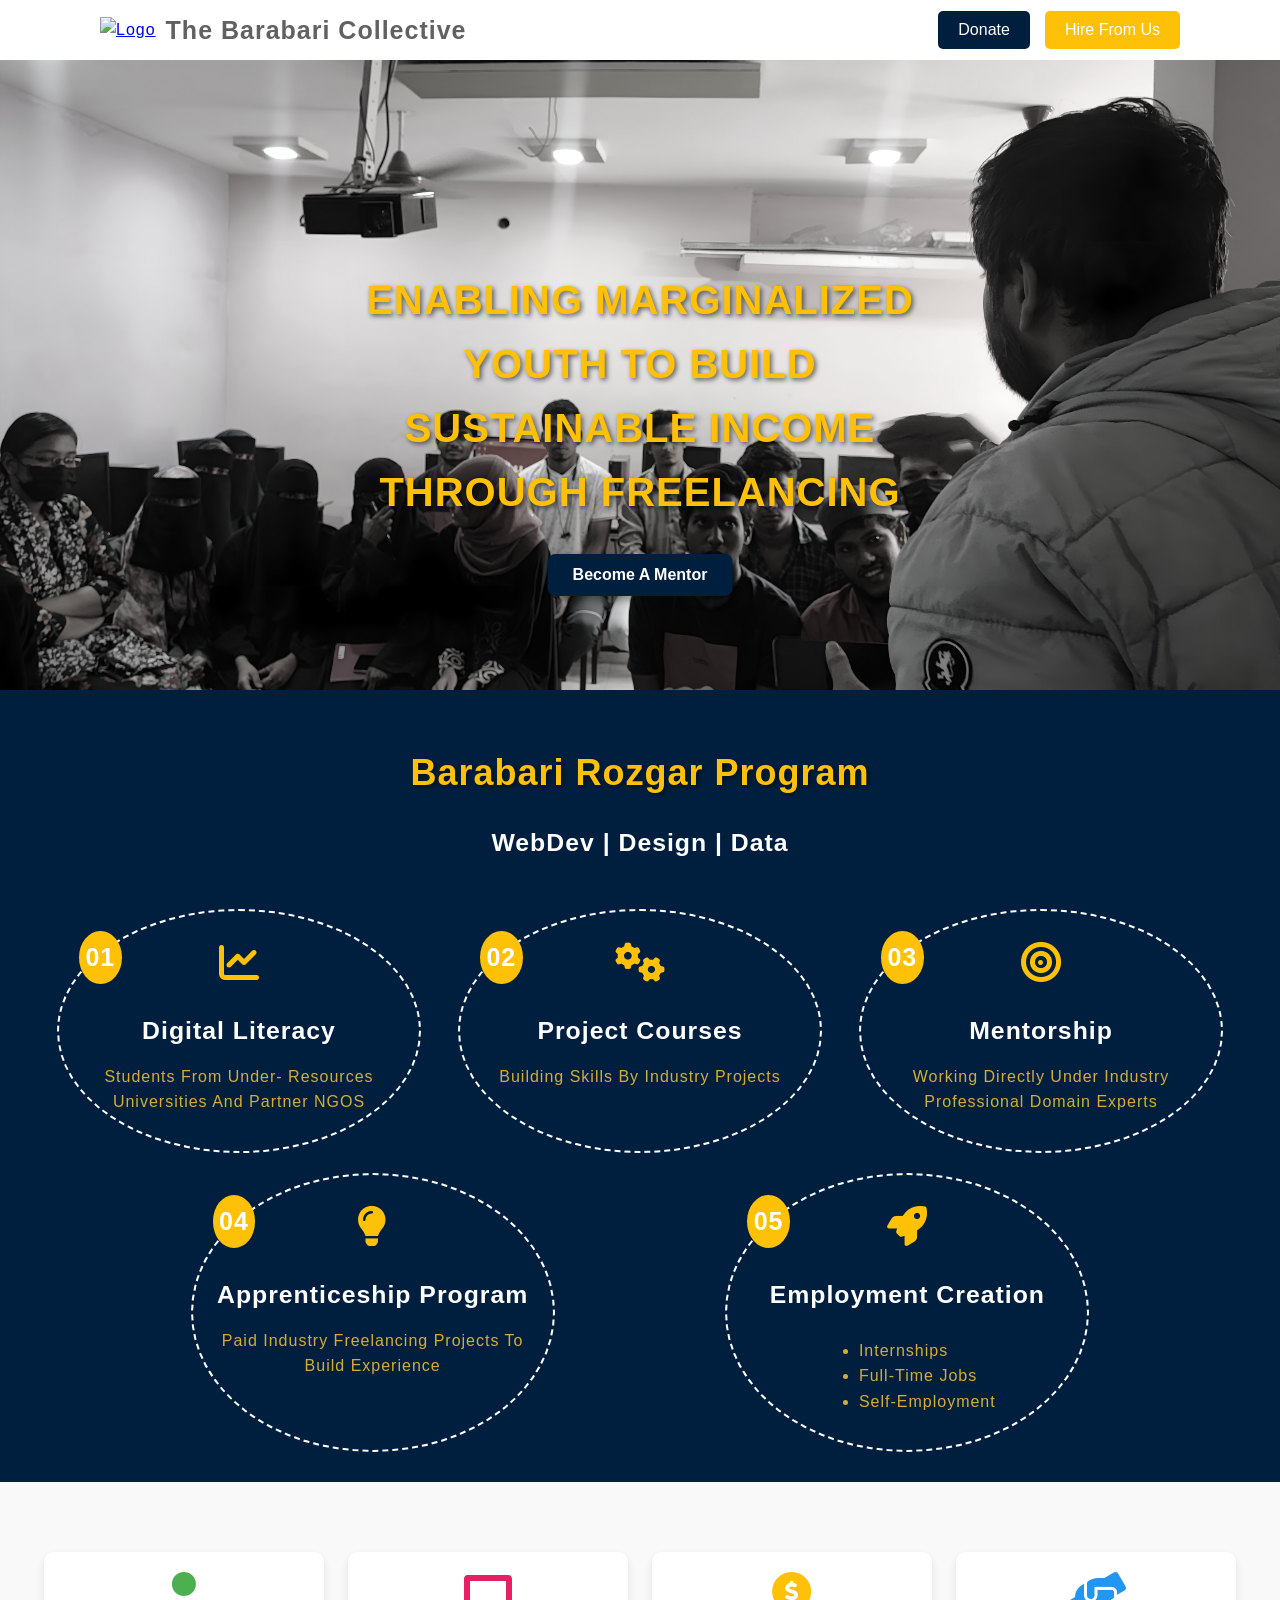
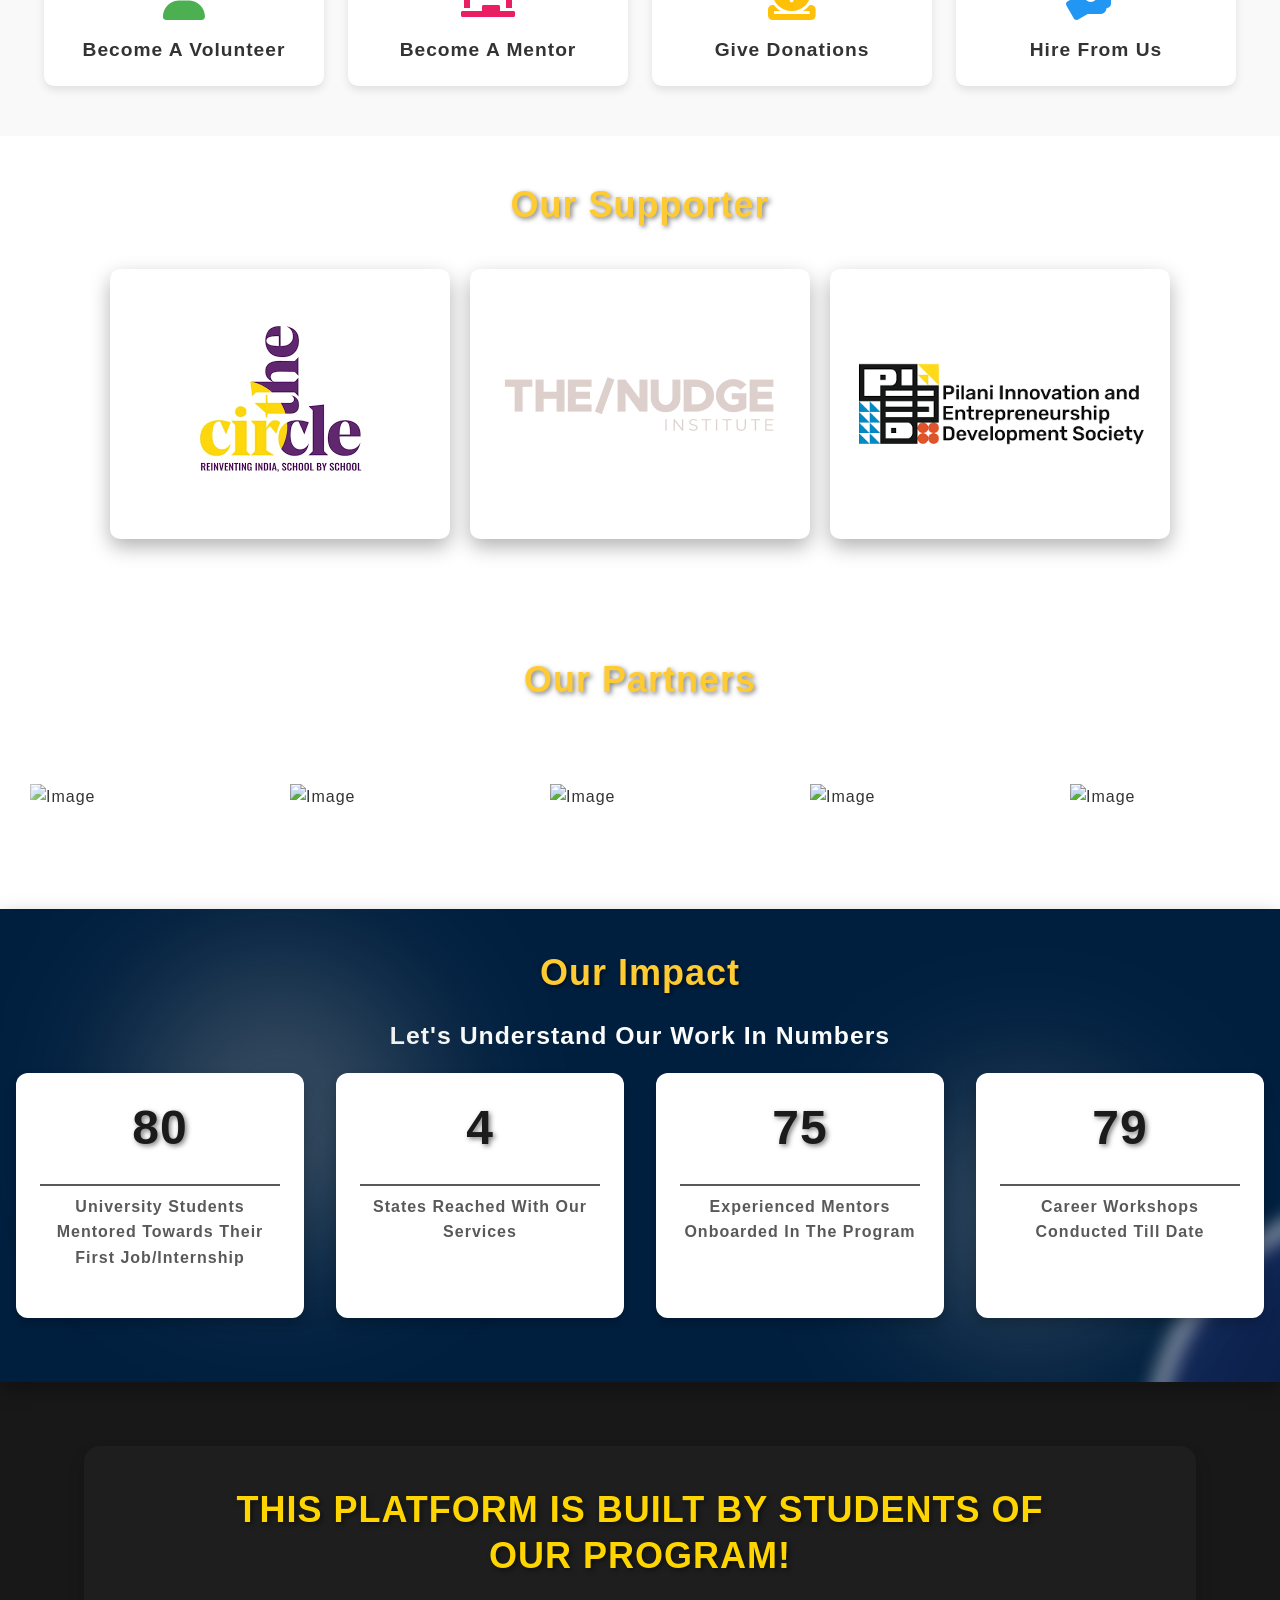
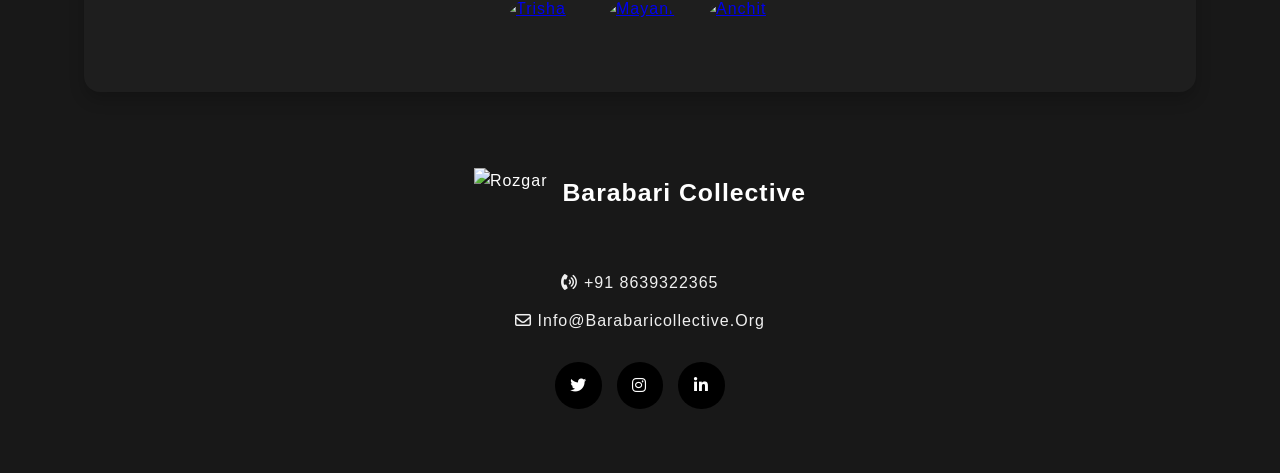
==== index.html @ 1113a0a9 "updating with new code" ====
<!DOCTYPE html>
<html lang="en">

<head>
    <meta charset="UTF-8">
    <meta name="viewport" content="width=device-width, initial-scale=1.0">
    <title>The Barabari Collective</title>

    <!-- CDN Start -->

    <!-- FontAwesome CDN for icons -->
    <link rel="stylesheet" href="https://cdnjs.cloudflare.com/ajax/libs/font-awesome/6.0.0-beta3/css/all.min.css">

    <!-- CDN End -->

    <!-- frameWork Start -->
    <!-- frameWork End -->


    <link rel="stylesheet" href="./assets/css/style.css">



</head>

<body>

    <!------------- Navbar Start  -------------->

    <nav class="navbar">
        <!-- Logo and Company Name -->
        <div class="logo">
            <a href="file:///C:/Users/Lokesh/Downloads/Barabari/index.html"><img src="./assets/images/barabari_logo.png" alt="Logo"></a>
            <span class="company-name"><a href="file:///C:/Users/Lokesh/Downloads/Barabari/index.html">The Barabari Collective</a></span>
        </div>

        <!-- Toggle button for small screens -->
        <div class="navbar-toggle" id="navbarToggle" onclick="toggleMenu()">
            <i class="fas fa-bars"></i> <!-- Hamburger icon -->
        </div>

        <!-- Navbar Buttons -->
        <div class="navbar-buttons" id="navbarButtons">
            <button class="button btn-login"><a href="https://forms.gle/WcF55jH3LvK93GTs9">Donate</a></button>
            <button class="button btn-signup"><a href="services.html">Hire From Us</a></button>
        </div>
    </nav>

    <!------------- Navbar End  -------------->

    <!------------- Hero Section Start ---------->

    <div class="slider-container" id="slider-container">
        <!-- Overlay Element -->
        <div class="image-overlay"></div>

        <!-- Image Track -->
        <div class="image-track" id="image-track"></div>

        <!-- Slide Caption -->
        <div class="slide-caption" id="slide-caption"></div>

        <!-- Center Button -->
        <div class="button-container">
            <button class="center-btn">
                <a
                    href="https://docs.google.com/forms/d/e/1FAIpQLSegstDSVi8lFRdljM6PKb6Ee10MjGZr2EP8B2dDYrRW8tMNpg/viewform">
                    Become A Mentor
                </a>
            </button>
        </div>
    </div>

    <!------------- Hero Section End ---------->

    <!------------- Funnel Animation Start ------------>

    <section class="funnel">
        <h1>Barabari Rozgar Program</h1>
        <h2 class="main-heading2">WebDev | Design | Data</h2>

        <div class="funnel-funnel-cards">
            <!-- Card 1 -->
            <div class="funnel-card">
                <div class="funnel-count">01</div>
                <div class="funnel-icon">
                    <i class="fas fa-chart-line"></i>
                </div>
                <h2>Digital Literacy</h2>
                <p>Students from under- resources universities and partner NGOS</p>
            </div>

            <!-- Card 2 -->
            <div class="funnel-card">
                <div class="funnel-count">02</div>
                <div class="funnel-icon">
                    <i class="fas fa-cogs"></i>
                </div>
                <h2>Project Courses</h2>
                <p>Building skills by industry projects</p>
            </div>

            <!-- Card 3 -->
            <div class="funnel-card">
                <div class="funnel-count">03</div>
                <div class="funnel-icon">
                    <i class="fas fa-bullseye"></i>
                </div>
                <h2>Mentorship</h2>
                <p>Working directly under industry professional domain experts</p>
            </div>

            <!-- Card 4 -->
            <div class="funnel-card">
                <div class="funnel-count">04</div>
                <div class="funnel-icon">
                    <i class="fas fa-lightbulb"></i>
                </div>
                <h2>Apprenticeship Program</h2>
                <p>Paid industry freelancing projects to build experience</p>
            </div>

            <!-- Card 5 -->
            <div class="funnel-card">
                <div class="funnel-count">05</div>
                <div class="funnel-icon">
                    <i class="fas fa-rocket"></i>
                </div>
                <h2>Employment Creation</h2>
                <div class="funnel-list">
                    <ul>
                        <li>Internships</li>
                        <li>Full-Time Jobs</li>
                        <li>Self-Employment</li>
                    </ul>
                </div>
            </div>
        </div>
    </section>

    <!------------- Funnel Animation End ------------>

    <!------------- Join Us Starts ------------>

    <div class="join-us">
        <div class="join-container">
            <div class="join-row">
                <div class="join-column">
                    <a href="https://forms.gle/7bn7XQfz3PzmRCae8">
                        <div class="join-qcard">
                            <i class="fas fa-user volunteer-icon"></i>
                            <p>Become a Volunteer</p>
                        </div>
                    </a>
                </div>
                <div class="join-column">
                    <a href="https://forms.gle/KGMW8KVSeTxM3pPs7">
                        <div class="join-qcard">
                            <i class="fas fa-chalkboard mentor-icon"></i>
                            <p>Become a Mentor</p>
                        </div>
                    </a>
                </div>
                <div class="join-column">
                    <a href="https://forms.gle/WcF55jH3LvK93GTs9">
                        <div class="join-qcard">
                            <i class="fas fa-donate donate-icon"></i>
                            <p>Give Donations</p>
                        </div>
                    </a>
                </div>
                <div class="join-column">
                    <a href="services.html">
                        <div class="join-qcard">
                            <i class="fas fa-hands-helping hire-icon"></i>
                            <p>Hire From Us</p>
                        </div>
                    </a>
                </div>
            </div>
        </div>
    </div>

    <!------------- Join Us End ------------>

    <!------------- Our Supported Start ------------>

    <section class="Supportive">
        <h1>Our Supporter</h1>
        <div class="Supportive-card-container">
            <div class="Supportive-card">
                <img src="./assets/images/the circle.png" alt="Technology 1">
            </div>
            <div class="Supportive-card">
                <img src="./assets/images/the nudge.png" alt="Technology 2">
            </div>
            <div class="Supportive-card">
                <img src="./assets/images/pilani.png" alt="Technology 3">
            </div>
        </div>
    </section>

    <!------------- Our Supported End ------------>

    <!------------- Our-partners Section Start ------------>

  <section class="our-partners-section">
    <h1 class="partners-heading">Our Partners</h1>
    <div class="our-partners">
      <div class="our-partners-slide">
        <!-- Card 1 -->
        <div class="our-partners-card">
          <div class="card-image">
            <img src="./assets/images/collaborators/gsc_navi_mumbai.png" alt="Image 1" />
          </div>
        </div>
  
        <!-- Card 2 -->
        <div class="our-partners-card">
          <div class="card-image">
            <img src="./assets/images/collaborators/kriti.png" alt="Image 2" />
          </div>
        </div>
  
        <!-- Card 3 -->
        <div class="our-partners-card">
          <div class="card-image">
            <img src="./assets/images/collaborators/medha.jpeg" alt="Image 3" />
          </div>
        </div>
  
        <!-- Card 4 -->
        <div class="our-partners-card">
          <div class="card-image">
            <img src="./assets/images/collaborators/ohoq.png" alt="Image 4" />
          </div>
        </div>
  
        <!-- Card 5 -->
        <div class="our-partners-card">
          <div class="card-image">
            <img src="./assets/images/collaborators/raksha.png" alt="Image 5" />
          </div>
        </div>
  
        <!-- Card 6 -->
        <div class="our-partners-card">
          <div class="card-image">
            <img src="./assets/images/collaborators/saksharta_foundation.png" alt="Image 6" />
          </div>
        </div>
  
        <!-- Card 7 -->
        <div class="our-partners-card">
          <div class="card-image">
            <img src="./assets/images/collaborators/sampoorshiksha.jpeg" alt="Image 7" />
          </div>
        </div>
      </div>
    </div>
  </section>
  
    <!------------- Our-partners Section End ------------>

    <!------------- Metrics Section Start ------------>

    <!-- Our Impact Section Starts Here -->
    <div class="our-impact">
        <div class="one"></div>
        <div class="two"></div>

        <h1>Our Impact</h1>
        <h2>Let's understand our work in numbers</h2>

        <div class="numbers">
            <div class="number" data-target="80">
                <div class="mini-one"></div>
                <div class="mini-two"></div>
                <div class="mini-three"></div>
                <div class="mini-four"></div>
                <h1>0</h1>
                <blockquote>
                    <hr>
                    <p>University students mentored towards their first job/internship</p>
                </blockquote>
            </div>
            <div class="number" data-target="4">
                <div class="mini-one"></div>
                <div class="mini-two"></div>
                <div class="mini-three"></div>
                <div class="mini-four"></div>
                <h1>0</h1>
                <blockquote>
                    <hr>
                    <p>States reached with our services</p>
                </blockquote>
            </div>
            <div class="number" data-target="75">
                <div class="mini-one"></div>
                <div class="mini-two"></div>
                <div class="mini-three"></div>
                <div class="mini-four"></div>
                <h1>0</h1>
                <blockquote>
                    <hr>
                    <p>Experienced mentors onboarded in the program</p>
                </blockquote>
            </div>
            <div class="number" data-target="98">
                <div class="mini-one"></div>
                <div class="mini-two"></div>
                <div class="mini-three"></div>
                <div class="mini-four"></div>
                <h1>0</h1>
                <blockquote>
                    <hr>
                    <p>Career workshops conducted till date</p>
                </blockquote>
            </div>
        </div>
    </div>

    <!------------- Metrics Section End ------------>

    <!------------- Footer section Start ------------>

    <footer>
      <div class="footer">
          <div class="credits">
              <h1>This platform is built by students of <br />our program!</h1>
              <div class="developerImageContainer">
                  <a title="Trisha Das" href="https://www.linkedin.com/in/trisha-das1308/" target="_blank"
                      class="developer trisha">
                      <img src="./assets/images/trisha.jpg" alt="Trisha" />
                  </a>
                  <a title="Mayank Gupta" href="https://www.linkedin.com/in/mayank-gupta-752328173/" target="_blank"
                      class="developer mayank">
                      <img src="./assets/images/mayank.jpg" alt="Mayank" />
                  </a>
                  <a title="Anchit Julaniya" href="https://www.linkedin.com/in/anchit-julaniya-b13632175/"
                      target="_blank" class="developer anchit">
                      <img src="./assets/images/anchit.jpg" alt="Anchit" />
                  </a>
              </div>
          </div>

          <!-- Contact Information Section -->
          <div class="information">
              <div class="pagesContainer">
                  <div class="footer-logo">
                      <img src="./assets/images/barabari_logo.png" alt="Rozgar" />
                      <h2 class="text-xl font-extrabold text-[#f9f9f9]">Barabari Collective</h2>
                  </div>
                  <ul class="contact-info">
                      <li>
                          <a href="tel:+918639322365">
                              <i class="fas fa-phone-volume"></i> +91 8639322365
                          </a>
                      </li>
                      <li>
                          <a href="mailto:info@barabaricollective.org">
                              <i class="far fa-envelope"></i> info@barabaricollective.org
                          </a>
                      </li>
                  </ul>
                  <div class="social-media">
                      <a href="https://x.com/BarabariProject" target="_blank">
                          <i class="fab fa-twitter"></i>
                      </a>
                      <a href="https://www.instagram.com/thebarabariproject/" target="_blank">
                          <i class="fab fa-instagram"></i>
                      </a>
                      <a href="https://www.linkedin.com/company/the-barabari-collective/" target="_blank">
                          <i class="fab fa-linkedin-in"></i>
                      </a>
                  </div>
              </div>
          </div>
      </div>
  </footer>

    <!------------- Footer section End ------------>






    <script src="./assets/js/script.js"></script>
</body>

</html>
---- assets/css/style.css ----
/* Root Variables */
:root {
  --primary-blue: #001F3F;
  --primary-yellow: #FFC107;
  --light-grey: #f5f5f5;
  --dark-grey: #333;
  --white: #fff;
}

/* Global Styles */
body {
  font-family: 'Arial', sans-serif;
  margin: 0;
  padding: 0;
  text-transform: capitalize;
  background-color: var(--light-grey);
  color: var(--dark-grey);
  line-height: 1.6;
  letter-spacing: 1px;
}

/* Typography for Different Headings and Paragraphs */
h1 {
  animation: fadeIn 1s ease-in-out;
  font-size: 2.25rem;
  line-height: 1.3;
  color: #FFCB33;
  text-shadow: 2px 2px 5px rgba(0, 0, 0, 0.5); /* Shadow for depth */
}

h2 {
  animation: fadeIn 1s ease-in-out;
  font-size: 1.55rem;
  /* 28px */
  line-height: 1.3;
}

h3 {
  animation: fadeIn 1s ease-in-out;
  font-size: 1.375rem;
  /* 22px */
  line-height: 1.3;
}

p {
  font-size: 1rem;
  /* 16px */
  line-height: 1.6;
}


/* Unified Button Design */
.button {
  padding: 10px 20px;
  background-color: var(--primary-blue);
  border: none;
  color: var(--white);
  cursor: pointer;
  border-radius: 5px;
  transition: background-color 0.3s ease;
  font-size: 16px;
}

.button:hover {
  background-color: var(--primary-yellow);
}

/* Section Styling */
section {
  padding: 40px 20px;
  background-color: var(--white);
}

/* #section1 {
  background-color: var(--primary-yellow);
}

#section2 {
  background-color: var(--primary-blue);
  color: var(--white);
}

#section3 {
  background-color: var(--light-grey);
} */

/* Responsive Typography - Medium Devices */
@media (max-width: 1200px) {
  h1 {
      font-size: 2rem;
      /* 32px */
      margin-bottom: 15px;
      line-height: 1.25;
  }

  h2 {
      font-size: 1.5rem;
      /* 24px */
      margin-bottom: 15px;
      line-height: 1.25;
  }

  h3 {
      font-size: 1.25rem;
      /* 20px */
      margin-bottom: 15px;
      line-height: 1.25;
  }

  p {
      font-size: 0.9375rem;
      /* 15px */
      line-height: 1.5;
  }

  .button {
      padding: 10px 15px;
      font-size: 15px;
  }

  section {
      padding: 30px 15px;
  }
}

/* Responsive Typography - Small Devices */
@media (max-width: 768px) {

  .button {
      padding: 12px 10px;
      font-size: 14px;
      text-align: center;
  }

  section {
      padding: 20px 10px;
  }
}

/****************** Navbar Start  ***************/

.navbar {
  background: var(--white);
  color: var(--dark-grey);
  display: flex;
  align-items: center;
  justify-content: space-between;
  padding: 10px 100px;
  position: relative;
}

/* Logo and Company Name */
.logo {
  display: flex;
  align-items: center;
}

.logo img {
  height: 40px;
  margin-right: 10px;
}

.company-name {
  font-size: 25px;
  font-weight: bold;
}

.company-name a {
  text-decoration: none;
  color: rgb(97, 97, 97);

}

/* Navbar Buttons */
.navbar-buttons {
  display: flex;
  gap: 15px;
  transition: transform 0.5s ease, right 0.5s ease;
  /* Smooth transition */
}

.navbar-buttons a {
  text-decoration: none;
  color: white;
}

/* Button Modifiers */
.btn-login {
  background-color: var(--primary-blue);
}

.btn-signup {
  background-color: var(--primary-yellow);
}

.btn-signup:hover {
  background-color: #b38706;
}

/* Toggle button for small screens */
.navbar-toggle {
  cursor: pointer;
  font-size: 24px;
  display: none;
  position: relative;
  z-index: 1001;
}

/* Responsive adjustments */
@media (max-width: 768px) {
  .navbar {
      padding: 10px 50px;
  }

  .navbar-buttons {
      display: flex;
      flex-direction: column;
      position: fixed;
      top: 0;
      right: -100%;
      /* Initially off-screen to the right */
      width: 100%;
      height: 100vh;
      background-color: var(--white);
      justify-content: center;
      align-items: center;
      gap: 20px;
      z-index: 999;
  }

  .navbar-buttons.active {
      right: 0;
      /* Slide into view */
  }

  .navbar-toggle {
      display: block;
      color: var(--dark-grey);
  }

  .button {
      text-align: center;
  }
}

@media (max-width: 580px) {
  .company-name{
      display: none;
  }
}

/****************** Navbar End  ***************/

/****************** Hero Section Start ********/

/* Slider Container */
.slider-container {
  position: relative;
  width: 100%;
  overflow: hidden;
  height: 70vh;
  background-color: transparent;
}

/* Image Track */
.image-track {
  display: flex;
  width: 100vw;
  height: 70vh;
  transition: transform 1s cubic-bezier(0.25, 1, 0.5, 1);
}

/* Each Slide Image */
.slide-image {
  width: 100%;
  height: 100%;
  object-fit: cover;
  flex-shrink: 0;
  transition: transform 1s ease-in-out;
}

/* Overlay Effect */
.image-overlay {
  position: absolute;
  top: 0;
  left: 0;
  width: 100%;
  height: 100%;
  background-color: rgba(0, 0, 0, 0.9); /* Light black color for overlay */
  mix-blend-mode: color;
  z-index: 1; /* Positioned below the text and button */
}

/* Slide Caption */
.slide-caption {
  text-transform: uppercase;
  position: absolute;
  bottom: 20%;
  left: 50%;
  transform: translateX(-50%);
  color: var(--primary-yellow);
  font-size: 2.5rem;
  margin-bottom: 40px;
  text-shadow: 2px 2px 5px rgba(0, 0, 0, 0.6);
  text-align: center;
  border-radius: 8px;
  background-color: transparent;
  font-weight: bold;
  max-width: 90%;
  transition: opacity 0.5s ease;
  z-index: 2; /* Positioned above the overlay */
}

/* Button Container */
.button-container {
  position: absolute;
  bottom: 15%;
  left: 50%;
  z-index: 2; /* Positioned above the overlay */
  transform: translateX(-50%);
  display: flex;
  gap: 10px;
}

/* Button Design */
.center-btn {
  background-color: var(--primary-blue);
  color: var(--white);
  border: none;
  padding: 12px 25px;
  font-size: 1rem;
  font-weight: bold;
  cursor: pointer;
  border-radius: 8px;
  transition: background-color 0.3s ease, transform 0.3s ease;
  box-shadow: 0 4px 8px rgba(0, 0, 0, 0.3);
  text-align: center;
}

.center-btn a {
  color: var(--white);
  text-decoration: none;
}

.center-btn:hover {
  background-color: var(--primary-yellow);
  transform: scale(1.05);
}

/* Responsive adjustments */

@media (max-width: 1024px) {

  .slide-caption {
    font-size: 2.2rem;
  }
  
}


@media (max-width: 768px) {
  .slide-image {
      height: 60vh;
  }

  .slider-container {
      height: 60vh;
  }

  .slide-caption {
      bottom: 20%;
      font-size: 2rem;
  }

  .center-btn {
      padding: 10px 20px;
      font-size: 0.9rem;
  }

  .button-container {
      bottom: 15%;
  }
}

@media (max-width: 480px) {
  .slide-image {
      height: 45vh;
  }

  .slider-container {
      height: 45vh;
  }

  .slide-caption {
      bottom: 10%;
      font-size: 1.5rem;
  }

  .center-btn {
      padding: 8px 15px;
      font-size: 0.8rem;
  }

  .button-container {
      bottom: 10%;
  }
}

/****************** Hero Section End ********/


/****************** Funnel Animation Start ********/

/******************* first section *******************/
 /* Funnel Section */
 .funnel {
  text-align: center;
  padding: 30px;
  background-color: var(--primary-blue);
  /* Funnel background */
  color: var(--white);
  /* Text color for heading and other elements */
}

.funnel h1 {
  color: var(--primary-yellow);
  /* Funnel heading color */
}

.funnel .main-heading2{
  margin-bottom: 50px;
}

.funnel-funnel-cards {
  display: flex;
  flex-wrap: wrap;
  justify-content: space-evenly;
  gap: 20px;
  max-width: 1200px;
  margin: 0 auto;
}

.funnel-card {
  background-color: transparent;
  border: 2px dashed white ;
  border-radius: 8px;
  border-radius: 50%;
  padding: 20px;
  text-align: center;
  transition: transform 0.3s ease;
  width: 25vw;
}

.funnel-card:hover {
  transform: scale(1.05);
  /* Smooth hover effect */
}

.funnel-icon {
  margin-bottom: 15px;
  font-size: 40px;
  color: var(--primary-yellow);
  /* Yellow color for funnel-icons */
}

.funnel-card h2 {
  margin-bottom: 10px;
  color: white;
  /* Card heading in primary blue */
}

.funnel-card p, .funnel-card ul li {
  color: #d5ad36;
  /* Professional grey text for funnel-card descriptions */
}

.funnel-card .funnel-list{
  text-align: left;
  justify-content: center;
  display: flex;
  width: 100%;
}

.funnel-count{
    position: absolute;
    padding: 0.4rem;
    font-size: 25px;
    font-weight: bold;
    border-radius: 50%;
    background-color: var(--primary-yellow);
}

/* Responsive Design */
@media (max-width: 768px) {
  .funnel-funnel-cards {
      flex-direction: row;
      /* Keep the funnel-funnel-cards in a row */
  }
}

@media (max-width: 480px) {
  .funnel-card {
      padding: 20px;
      margin-bottom: 50px;
     width: 100%;
  }
}

/****************** Funnel Animation End ********/


/****************** Join Us Start ***************/

/* Container Styling */
.join-us {
  padding: 70px 0 50px 0;
  background-color: #f9f9f9;
}

/* Main container for cards */
.join-container {
  max-width: 1200px;
  margin: 0 auto;
  padding: 0 20px;
}

/* Row styling */
.join-row {
  display: flex;
  flex-wrap: wrap;
  justify-content: space-evenly;
  gap: 20px;
  /* Space between cards */
}

/* Column for individual cards */
.join-column {
  flex: 1 1 calc(25% - 20px);
  /* Default: 4 cards in a row with space */
  max-width: calc(25% - 20px);
  min-width: 250px;
  /* Prevents cards from shrinking too much */
}

.join-column a{
  text-decoration: none;
}

/* Card Styling */
.join-qcard {
  background: #fff;
  border-radius: 10px;
  padding: 20px;
  text-align: center;
  transition: transform 0.4s ease, box-shadow 0.3s ease;
  box-shadow: 0 4px 8px rgba(0, 0, 0, 0.1);
}

.join-qcard:hover {
  transform: translateY(-10px);
  box-shadow: 0 15px 30px rgba(0, 0, 0, 0.2);
}

/* Icon Styling */
.join-qcard i {
  font-size: 3rem;
  margin-bottom: 15px;
  transition: transform 0.4s ease-in-out;
}

/* Icon Colors */
.volunteer-icon {
  color: #4CAF50;
}

.mentor-icon {
  color: #E91E63;
}

.donate-icon {
  color: #FFC107;
}

.hire-icon {
  color: #2196F3;
}

/* Icon Hover Effect (rotate and scale) */
.join-qcard:hover i {
  transform: rotateY(360deg) scale(1.3);
}

/* Text Styling */
.join-qcard p {
  font-size: 1.2rem;
  font-weight: bold;
  margin: 0;
  color: #333;
}

/* Responsive Styling */
@media (max-width: 1200px) {
  .join-column {
    flex: 1 1 calc(33.33% - 20px);
    /* 3 cards per row */
    max-width: calc(33.33% - 20px);
  }
}

@media (max-width: 992px) {
  .join-column {
    flex: 1 1 calc(50% - 20px);
    /* 2 cards per row */
    max-width: calc(50% - 20px);
  }
}

@media (max-width: 768px) {
  .join-column {
    flex: 1 1 calc(50% - 20px);
    /* Still 2 cards per row, comfortable on smaller tablets */
    max-width: calc(50% - 20px);
  }
}

@media (max-width: 576px) {
  .join-column {
    flex: 1 1 100%;
    /* 1 card per row */
    max-width: 100%;
  }

  .join-qcard {
    margin-bottom: 20px;
  }
}



/****************** Join Us End ***************/

/****************** Our Supported Start ***************/

.Supportive {
  padding: 1rem 0 3rem 0;
  text-align: center; /* Center text in container */
  margin: 0; /* Remove margin */
}

/* Responsive h1 */
.Supportive h1 {
  color: #FFCB33;
  margin-bottom: 40px; /* Space below heading */
  text-shadow: 2px 2px 5px rgba(0, 0, 0, 0.5); /* Shadow for depth */
}

.Supportive-card-container {
  display: flex; /* Use flexbox for layout */
  justify-content: center; /* Center cards */
  align-items: center; /* Center cards vertically */
  flex-wrap: wrap; /* Wrap cards on smaller screens */
  gap: 20px; /* Space between cards */
  padding: 0 20px; /* Padding for responsiveness */
}

.Supportive-card {
  height: 14.4rem;
  border-radius: 10px; /* Rounded corners */
  padding: 20px; /* Padding inside cards */
  width: 300px; /* Fixed width for cards */
  box-shadow: 0 8px 20px rgba(0, 0, 0, 0.3); /* Shadow for depth */
  transition: all 0.3s ease; /* Smooth transition for effects */
  display: flex; /* Use flexbox for centering content */
  justify-content: center; /* Center content horizontally */
  align-items: center; /* Center content vertically */
}

.Supportive-card:hover {
  transform: scale(.9); /* Lift effect on hover */
  box-shadow: 0 15px 30px rgba(0, 0, 0, 0.5); /* Deeper shadow on hover */
}

.Supportive-card img {
  border-radius: 10px; /* Rounded corners for images */
  max-width: 100%; /* Responsive image size */
  height: auto; /* Maintain aspect ratio */
  display: block; /* Center images */
}


/****************** Our Supported End ***************/

/* ===================================== Our Partners Start ================================== */

.our-partners-section {
  background-color: white;
  padding: 40px 0;
  text-align: center;
}

/* Heading Styling */
.partners-heading {
  font-weight: bold;
  color: #FFCB33;
  margin-bottom: 20px; /* Space below heading */
  text-shadow: 2px 2px 5px rgba(0, 0, 0, 0.5); /* Shadow for depth */
}
.our-partners {
  overflow: hidden;
  padding: 40px 0;
  display: flex;
  position: relative;
}

.our-partners:before,
.our-partners:after {
  position: absolute;
  top: 0;
  width: 50px;
  height: 100%;
  content: "";
  z-index: 2;
}

.our-partners:before {
  left: 0;
  background: linear-gradient(to right, white, rgba(255, 255, 255, 0));
}

.our-partners:after {
  right: 0;
  background: linear-gradient(to left, white, rgba(255, 255, 255, 0));
}

.our-partners-slide {
  display: flex;
  white-space: nowrap;
  animation: slide 8s linear infinite;
  margin-left: 0;
  /* Remove any extra margin on the left */
}

@keyframes slide {
  from {
    transform: translateX(0);
  }

  to {
    transform: translateX(-100%);
  }
}

.our-partners-card {
  display: flex;
  align-items: center;
  background-color: #fff;
  margin: 0 10px;
  /* Normal gap between cards */
  padding: 20px;
  width: 200px;
  height: auto;
  overflow: hidden;
}

.card-image img {
  width: 80%;
  flex-shrink: 0;
  height: auto;
  display: block;
}

/* Larger screens (desktops) */
@media (min-width: 1024px) {
  .our-partners-card {
    width: 200px;
    /* Small width for larger screens */
    padding: 20px;

  }
}

/* Medium screens (tablets) */
@media (max-width: 1024px) {
  .our-partners-card {
    width: 220px;
    padding: 20px;

  }
}

/* Small screens (phones) */
@media (max-width: 768px) {
  .our-partners-card {
    width: 180px;
    padding: 15px;
  }

  .our-partners-slide {
    animation: slide 15s linear infinite;
    /* Faster slide for mobile */
  }
}

/* Extra small screens (small phones) */
@media (max-width: 480px) {
  .our-partners-card {
    width: 150px;
    margin: 0 5px;
    padding: 15px;
  }

  .card-image img {
    max-width: 100%;
    /* Ensure the image takes full width on small screens */
  }
}


/* ===================================== Our Partners End ================================== */


/****************** Metrics Section Start ***************/

/* Our Impact Section Styles */
.our-impact {
  text-align: center;
  padding: 1rem 1rem 4rem 1rem;
  background: var(--primary-blue);
  background-size: 200% 200%;
  animation: gradientAnimation 20s ease infinite;
  color: #fcfcfc;
  position: relative;
  overflow: hidden;
  box-shadow: 0 8px 20px rgba(0, 0, 0, 0.3);
}

.our-impact::before,
.our-impact::after {
  content: "";
  position: absolute;
  border-radius: 50%;
  background: rgba(176, 177, 170, 0.3);
  filter: blur(70px);
  z-index: 0;
  animation: float 20s ease-in-out infinite;
}

.our-impact::before {
  width: 300px;
  height: 300px;
  top: 10%;
  left: 10%;
  animation-delay: 0s;
}

.our-impact::after {
  width: 250px;
  height: 250px;
  bottom: 10%;
  right: 10%;
  animation-delay: 10s;
}

#our-impact {
  color: var(--primary-yellow);
  text-shadow: 2px 2px 5px rgba(0, 0, 0, 0.5);
  margin-bottom: 1.5rem;
  font-weight: bold;
  position: relative;
  z-index: 1;
  font-family: 'Helvetica Neue', sans-serif;
}

#our-impact span {
  color: white;
  display: block;
  margin-top: 0.5rem;
}

.numbers {
  display: grid;
  grid-template-columns: repeat(auto-fit, minmax(250px, 1fr));
  gap: 2rem;
  justify-content: center;
  position: relative;
  z-index: 1;
}

.number {
  background: #ffffff;
  border-radius: 12px;
  box-shadow: 0 6px 12px rgba(0, 0, 0, 0.2);
  padding: 1.5rem;
  text-align: center;
  transition: transform 0.3s, box-shadow 0.3s, background-color 0.3s;
  position: relative;
  overflow: hidden;
  cursor: pointer;
}

.number:hover {
  transform: translateY(-10px);
  box-shadow: 0 15px 30px rgba(0, 0, 0, 0.4);
  background-color: #f5f5f5;
}

.number h1 {
  font-size: 3rem;
  margin: 0;
  color: #1b1b1c;
  font-weight: bold;
  font-family: 'Helvetica Neue', sans-serif;
  transition: color 0.3s;
}

.number:hover h1 {
  color: var(--primary-blue);
}

.number blockquote {
  margin: 1.5rem 0;
  padding: 0;
  border: none;
}

.number blockquote hr {
  border: 0;
  border-top: 2px solid #595959;
  margin: 0.5rem 0;
}

.number:hover blockquote hr {
  border: 0;
  border-top: 2px solid var(--primary-blue);
  margin: 0.5rem 0;
}

.number p {
  margin: 0;
  font-size: 1rem;
  font-weight: bold;
  color: #595959;
  transition: color 0.3s;
}

.number:hover p {
  color: var(--primary-blue);
}

/* Media Queries */
@media (max-width: 768px) {
  .numbers {
      grid-template-columns: repeat(auto-fit, minmax(250px, 1fr));
      gap: 1rem;
  }
}

@media (max-width: 480px) {
  #our-impact {
      font-size: 2.5rem;
      margin-bottom: 1rem;
  }

  #our-impact span {
      font-size: 1.5rem;
  }

  .number {
      padding: 1rem;
  }

  .number h1 {
      font-size: 2.5rem;
  }

  .number p {
      font-size: 0.9rem;
  }
}

.our-impact .one {
  width: 500px;
  height: 500px;
  background: radial-gradient(circle, var(--primary-blue));
  left: -30%;
  top: -20px;
  position: absolute;
  border-radius: 50%;
  filter: blur(10px);
  animation: float 8s ease-in-out infinite;
}

.our-impact .two {
  width: 500px;
  height: 500px;
  background: radial-gradient(circle, rgba(9, 17, 51, 0.6) 0%, rgba(50, 68, 152, 0.4) 100%);
  top: 60%;
  right: -30%;
  position: absolute;
  border-radius: 50%;
  border: .5rem solid white;
  filter: blur(10px);
  animation: float 8s ease-in-out infinite;
}

.our-impact .mini-one,
.our-impact .mini-two,
.our-impact .mini-three,
.our-impact .mini-four {
  position: absolute;
  border-radius: 50%;
  background: radial-gradient(circle, #ffcb33 0%, #a58a3941 100%);
  animation: float 2s ease-in-out infinite;
  z-index: -999;
}

.our-impact .mini-one {
  width: 150px;
  height: 150px;
  left: -40%;
  top: -30px;
  filter: blur(2px);
  animation-delay: 1s;
}

.our-impact .mini-two {
  width: 50px;
  height: 50px;
  left: 20%;
  top: 10px;
  filter: blur(2px);
  animation-delay: 2s;
}

.our-impact .mini-three {
  width: 50px;
  height: 50px;
  left: 30%;
  top: 120px;
  filter: blur(2px);
  animation-delay: 3s;
}

.our-impact .mini-four {
  width: 90px;
  height: 90px;
  left: 70%;
  top: 60px;
  filter: blur(2px);
  animation-delay: 4s;
}

/* Initially hide the mini circles inside .number elements */
.number .mini-one,
.number .mini-two,
.number .mini-three,
.number .mini-four {
  opacity: 0;
  transition: opacity 0.5s linear;
}

/* Show the mini circles on hover over .number */
.number:hover .mini-one,
.number:hover .mini-two,
.number:hover .mini-three,
.number:hover .mini-four {
  opacity: 1;
}

/* Gradient Animation */
@keyframes gradientAnimation {
  0% { background-position: 0% 50%; }
  50% { background-position: 100% 50%; }
  100% { background-position: 0% 50%; }
}

/* Float Animation */
@keyframes float {
  0% { transform: translateY(0); }
  50% { transform: translateY(-15px); }
  100% { transform: translateY(0); }
}

/****************** Metrics Section End ***************/

/****************** Footer Section Start ***************/


/* Footer Container */
footer {
  width: 100%;
  padding: 4rem 0;
  background-color: #181818;
  color: #fff;
  display: flex;
  flex-direction: column;
  justify-content: center;
  align-items: center;
  margin-top: auto;
}

.footer {
  max-width: 1200px;
  width: 100%;
  display: flex;
  flex-direction: column;
  justify-content: center;
  align-items: center;
  gap: 2rem;
}

/* Developer Section */
.credits {
  width: 90%;
  padding: 1rem;
  display: flex;
  flex-direction: column;
  align-items: center;
  background-color: #1e1e1e;
  border-radius: 1rem;
  margin-bottom: 2rem;
  box-shadow: 0px 8px 15px rgba(0, 0, 0, 0.2);
}

.credits h1 {
  color: #ffd500;
  font-weight: bold;
  text-transform: uppercase;
  margin-bottom: 1rem;
  text-align: center;
}

.developerImageContainer {
  display: flex;
  align-items: center;
  gap: 20px;
  justify-content: center;
  flex-wrap: wrap;
}

.developer {
  width: 80px;
  height: 80px;
  border-radius: 50%;
  overflow: hidden;
  box-sizing: border-box;
  transition: transform 0.3s ease-in-out;
}

.developer img {
  width: 100%;
  height: 100%;
  object-fit: cover;
  transition: transform 0.3s ease-in-out;
}

.developer:hover {
  transform: scale(1.1);
  border: 2px solid #ffd500;
}

.developer:hover img {
  transform: scale(1.1);
}

/* Contact Information Section */
.information {
  width: 100%;
  display: flex;
  flex-direction: column;
  align-items: center;
  text-align: center;
}

.pagesContainer {
  display: flex;
  flex-direction: column;
  gap: 1rem;
  align-items: center;
}

.footer-logo {
  display: flex;
  align-items: center;
  justify-content: center;
  margin-bottom: 1.5rem;
}

.footer-logo img {
  height: 50px;
  margin-right: 15px;
}

.contact-info {
  list-style-type: none;
  padding: 0;
  margin: 0;
}

.contact-info li {
  margin-bottom: 0.8rem;
  color: #f0f0f0;
  font-size: 1rem;
}

.contact-info a {
  color: #f0f0f0;
  text-decoration: none;
  transition: color 0.3s ease;
}

.contact-info a:hover {
  color: #ffd500;
  text-decoration: underline;
}

/* Social Media Icons */
.social-media {
  display: flex;
  align-items: center;
  gap: 15px;
}

.social-media a {
  text-decoration: none;
  color: white;
  background-color: black;
  border-radius: 50%;
  padding: 0.20rem;
  width: 2.5rem;
  height: 2.5rem;
  display: flex;
  align-items: center;
  justify-content: center;
  transition: all 0.3s ease;
}

.social-media a:hover {
  transform: scale(1.2);
}

/* Mobile Responsiveness */
@media (max-width: 768px) {
  .information {
      text-align: center;
  }

  .developer {
      width: 70px;
      height: 70px;
  }
}


/****************** Footer Section End ***************/
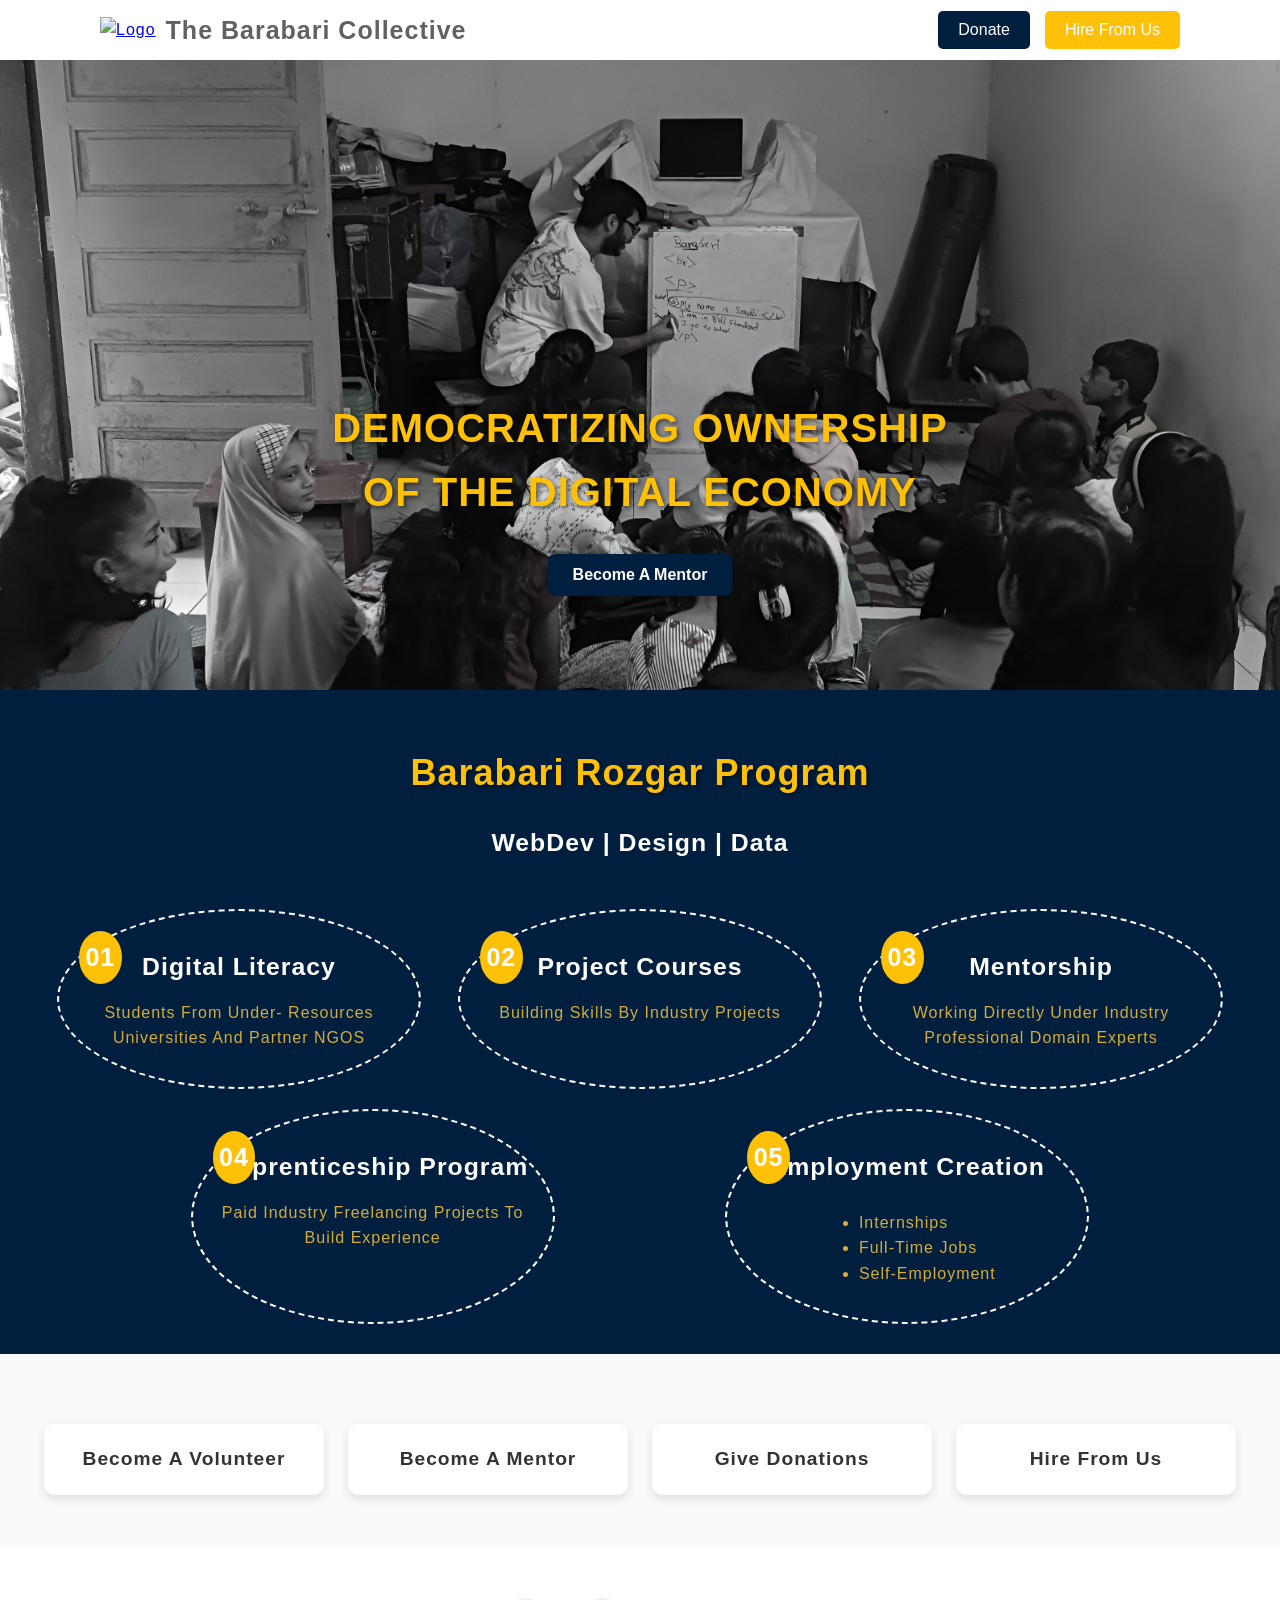
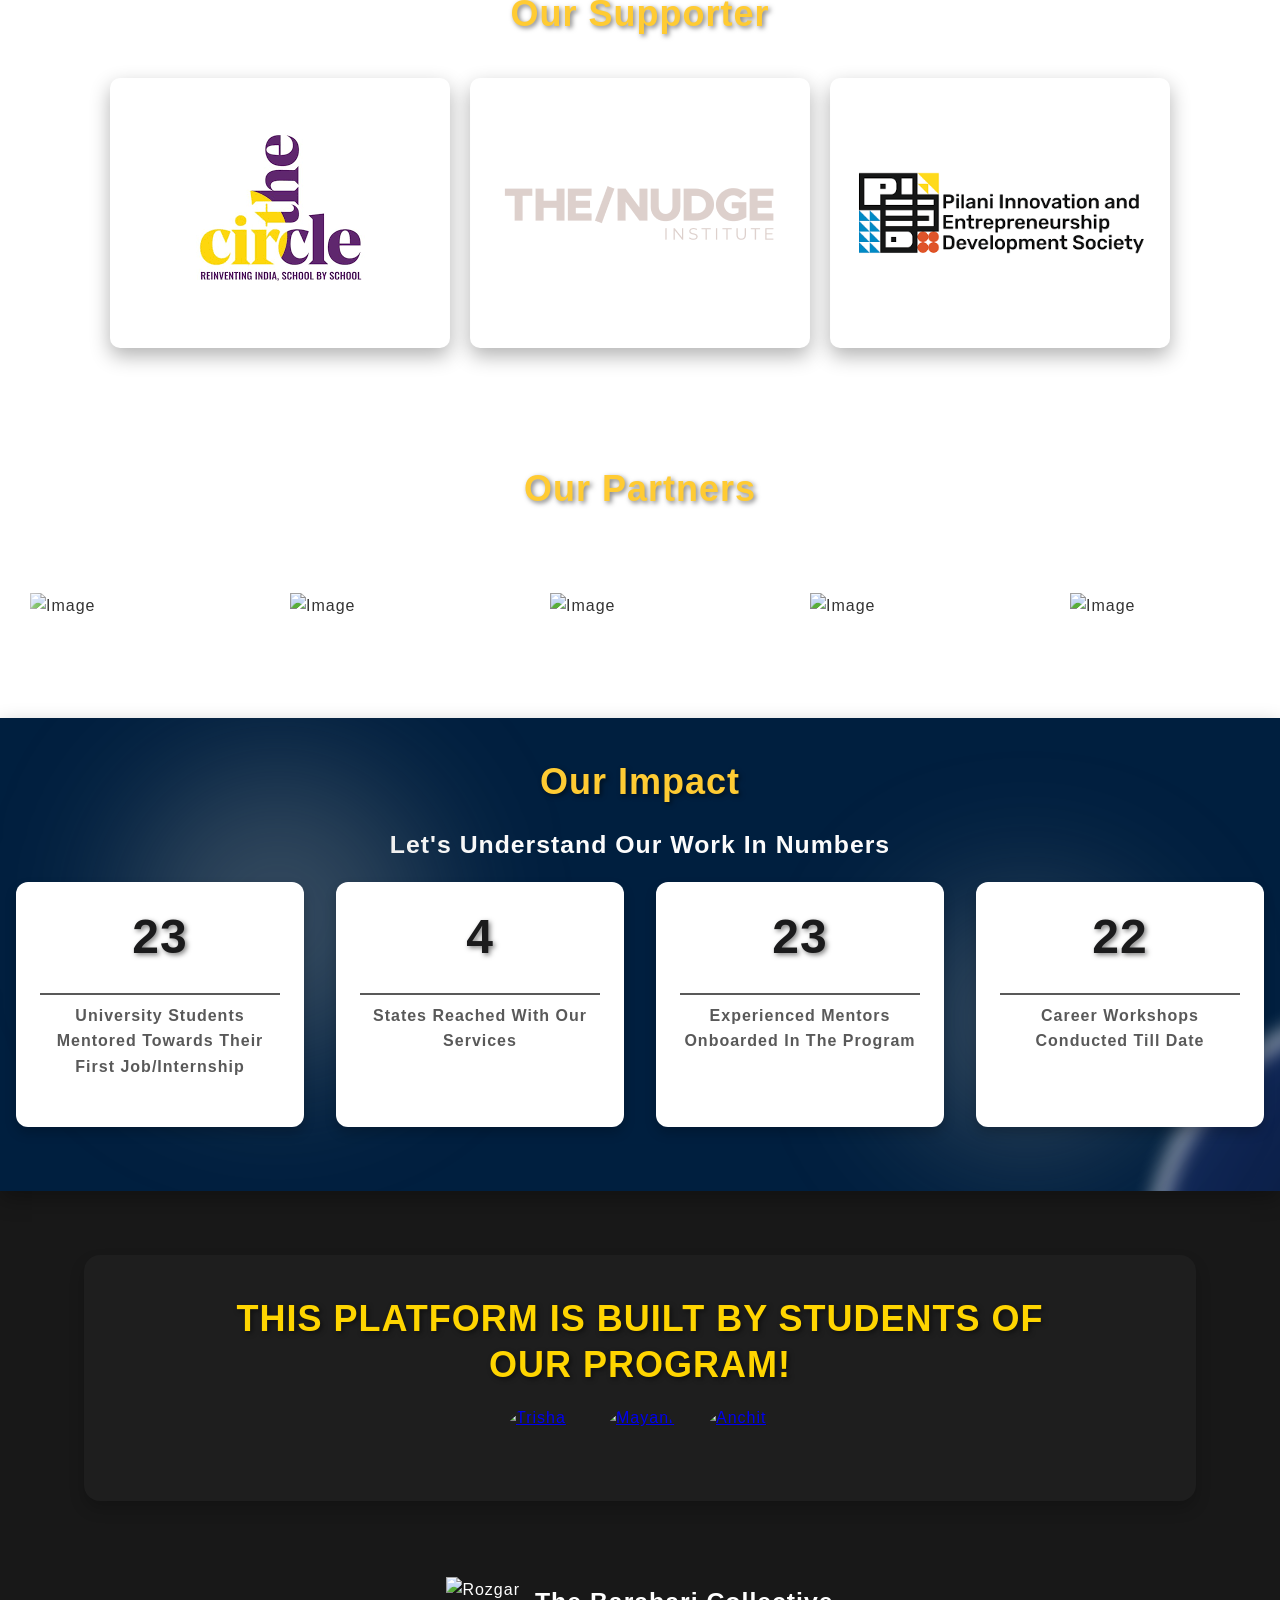
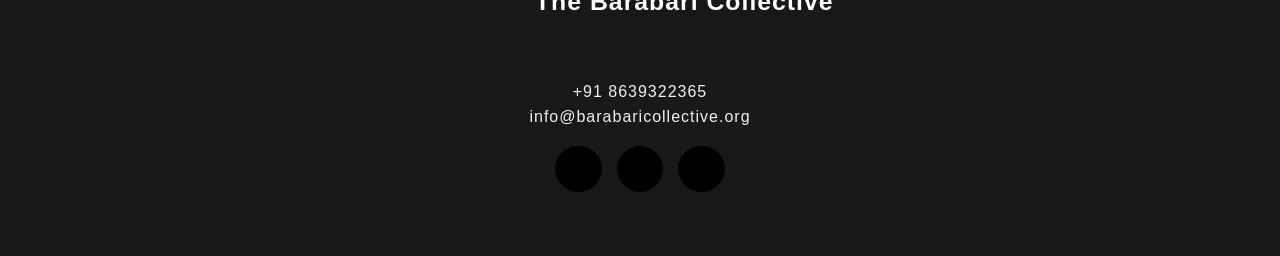
==== commit f86efa11: "updating another change" ====
--- a/index.html
+++ b/index.html
@@ -9,7 +9,8 @@
     <!-- CDN Start -->
 
     <!-- FontAwesome CDN for icons -->
-    <link rel="stylesheet" href="https://cdnjs.cloudflare.com/ajax/libs/font-awesome/6.0.0-beta3/css/all.min.css">
+    <link rel="stylesheet" href="./assets/css/all.min.css">
+    <link rel="stylesheet" href="./assets/css/fontawsom-all.min.css">
 
     <!-- CDN End -->
 
@@ -349,7 +350,7 @@
               <div class="pagesContainer">
                   <div class="footer-logo">
                       <img src="./assets/images/barabari_logo.png" alt="Rozgar" />
-                      <h2 class="text-xl font-extrabold text-[#f9f9f9]">Barabari Collective</h2>
+                      <h2 class="text-xl font-extrabold text-[#f9f9f9]">The Barabari Collective</h2>
                   </div>
                   <ul class="contact-info">
                       <li>
--- a/assets/css/style.css
+++ b/assets/css/style.css
@@ -1198,12 +1198,12 @@
 }
 
 .contact-info li {
-  margin-bottom: 0.8rem;
   color: #f0f0f0;
   font-size: 1rem;
 }
 
 .contact-info a {
+  text-transform: lowercase;
   color: #f0f0f0;
   text-decoration: none;
   transition: color 0.3s ease;
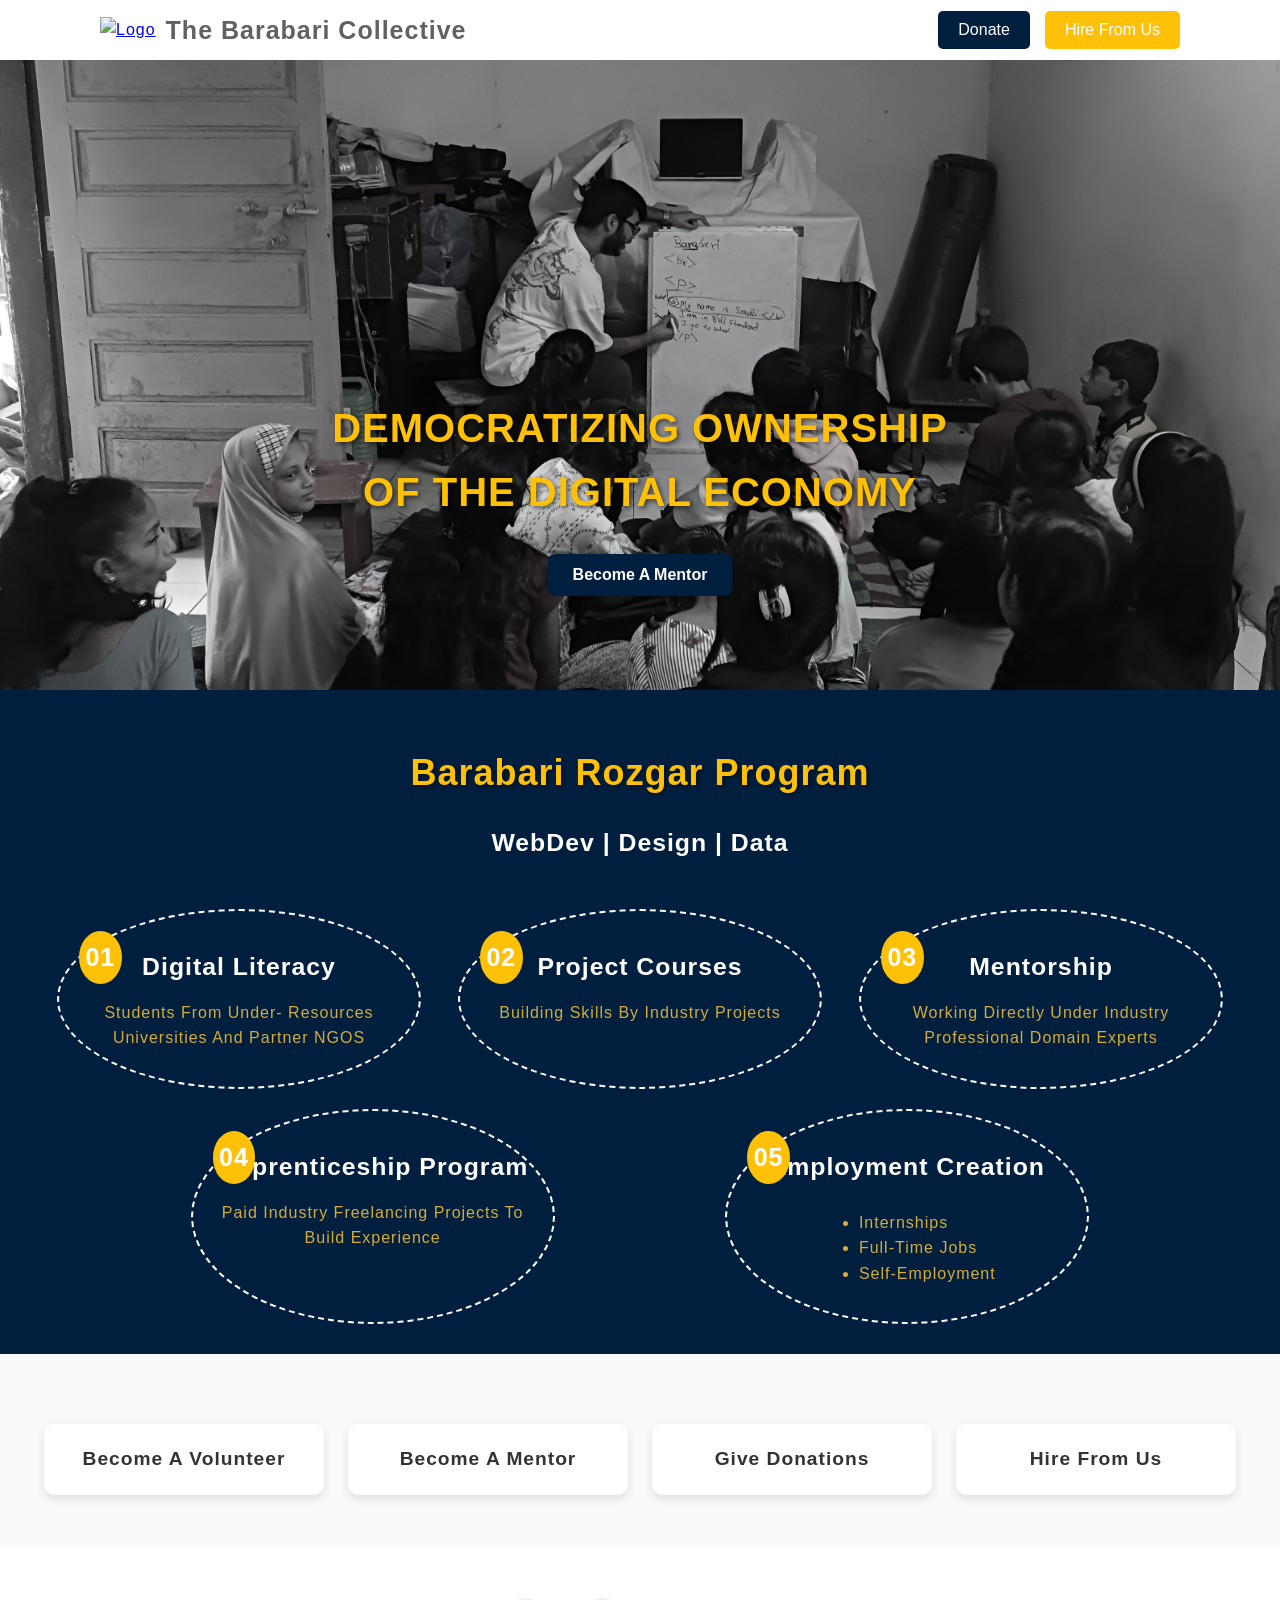
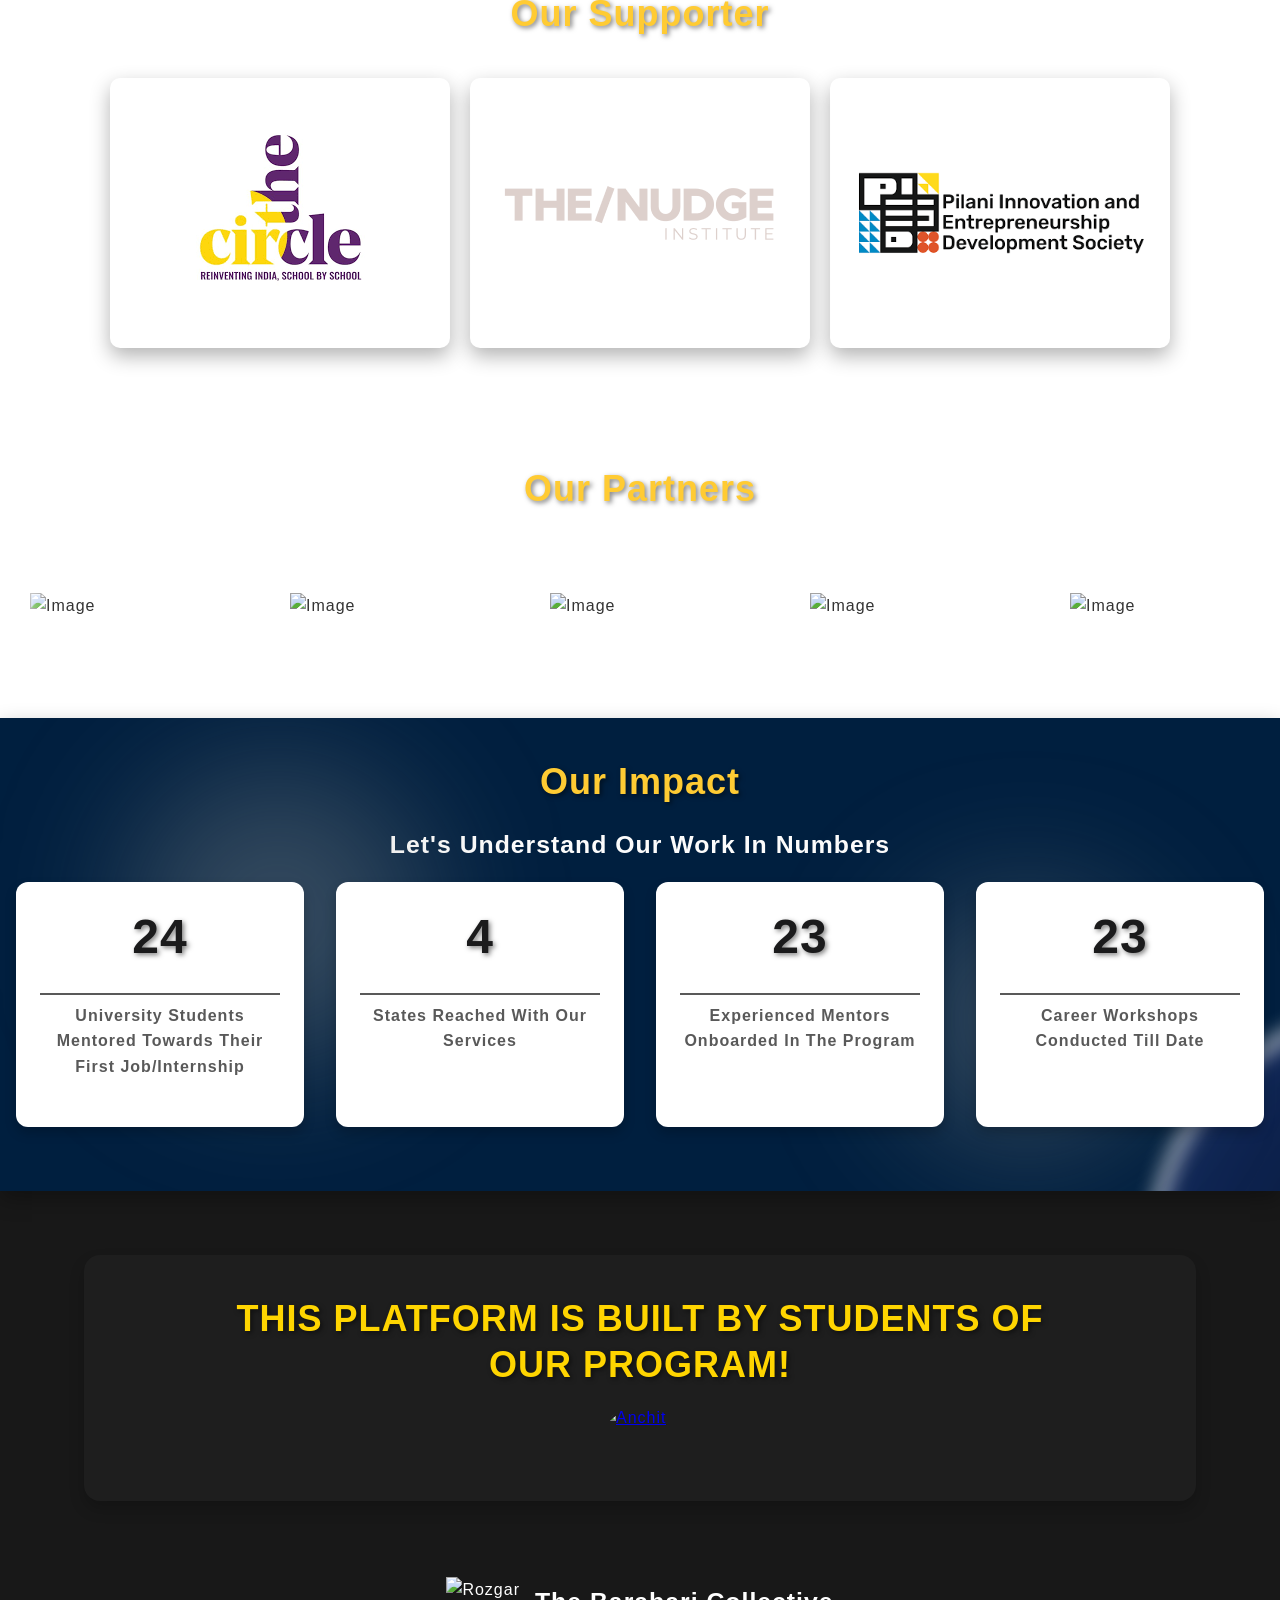
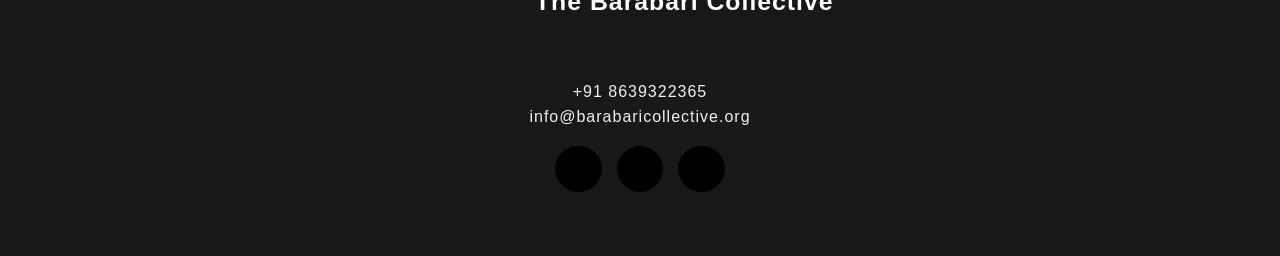
==== commit 2416ff49: "updating footer" ====
--- a/index.html
+++ b/index.html
@@ -330,14 +330,6 @@
           <div class="credits">
               <h1>This platform is built by students of <br />our program!</h1>
               <div class="developerImageContainer">
-                  <a title="Trisha Das" href="https://www.linkedin.com/in/trisha-das1308/" target="_blank"
-                      class="developer trisha">
-                      <img src="./assets/images/trisha.jpg" alt="Trisha" />
-                  </a>
-                  <a title="Mayank Gupta" href="https://www.linkedin.com/in/mayank-gupta-752328173/" target="_blank"
-                      class="developer mayank">
-                      <img src="./assets/images/mayank.jpg" alt="Mayank" />
-                  </a>
                   <a title="Anchit Julaniya" href="https://www.linkedin.com/in/anchit-julaniya-b13632175/"
                       target="_blank" class="developer anchit">
                       <img src="./assets/images/anchit.jpg" alt="Anchit" />
